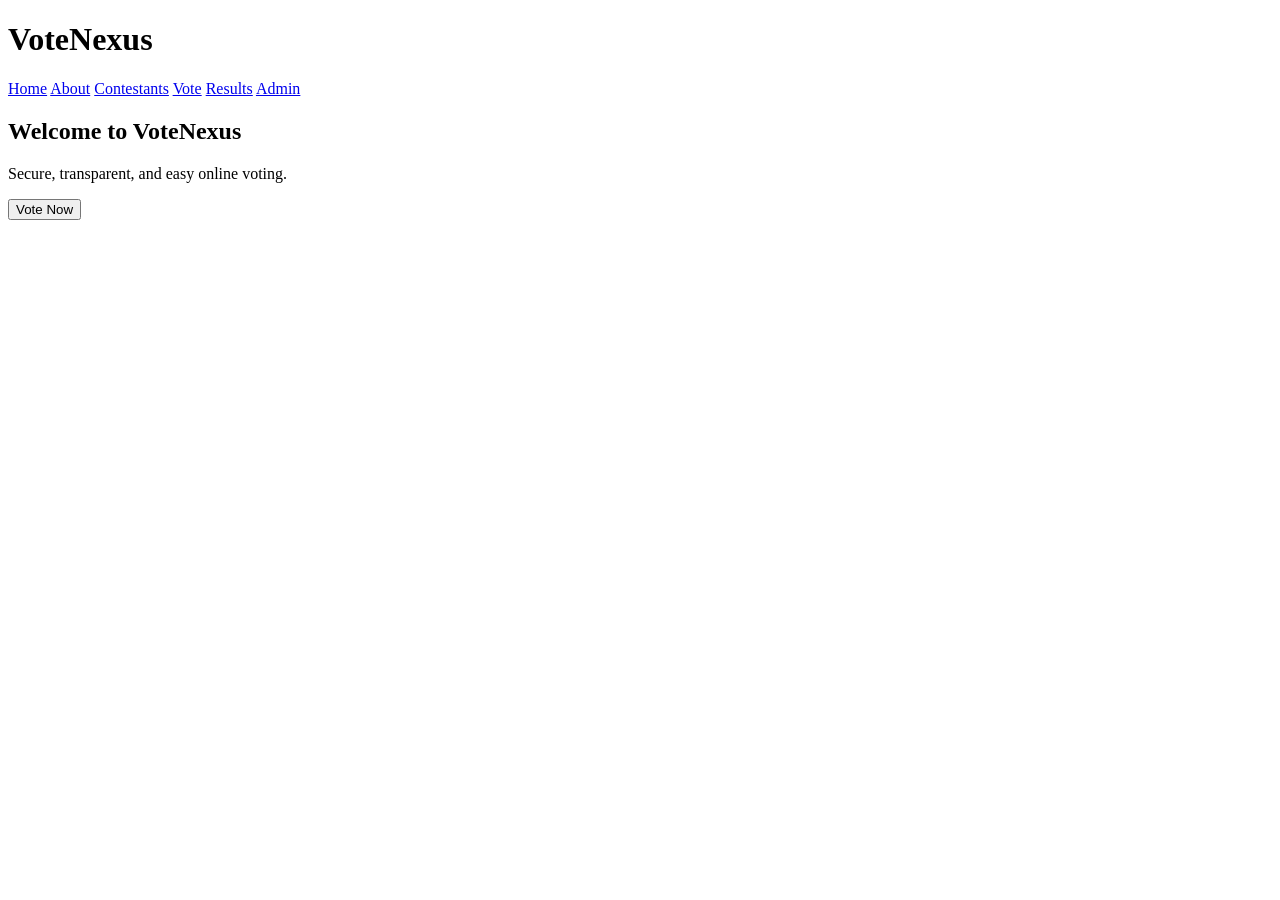
==== index.html @ 4d03fcda "Add initial HTML structure for VoteNexus" ====
<!DOCTYPE html>
<html lang="en">
<head>
    <meta charset="UTF-8">
    <meta name="viewport" content="width=device-width, initial-scale=1.0">
    <title>VoteNexus</title>
    <link rel="stylesheet" href="style.css">
</head>
<body>

    <header>
        <h1>VoteNexus</h1>
        <nav>
            <a href="#">Home</a>
            <a href="#">About</a>
            <a href="#">Contestants</a>
            <a href="#">Vote</a>
            <a href="#">Results</a>
            <a href="#">Admin</a>
        </nav>
    </header>

    <section>
        <h2>Welcome to VoteNexus</h2>
        <p>Secure, transparent, and easy online voting.</p>
        <button>Vote Now</button>
    </section>

    <script src="script.js"></script>
</body>
</html>
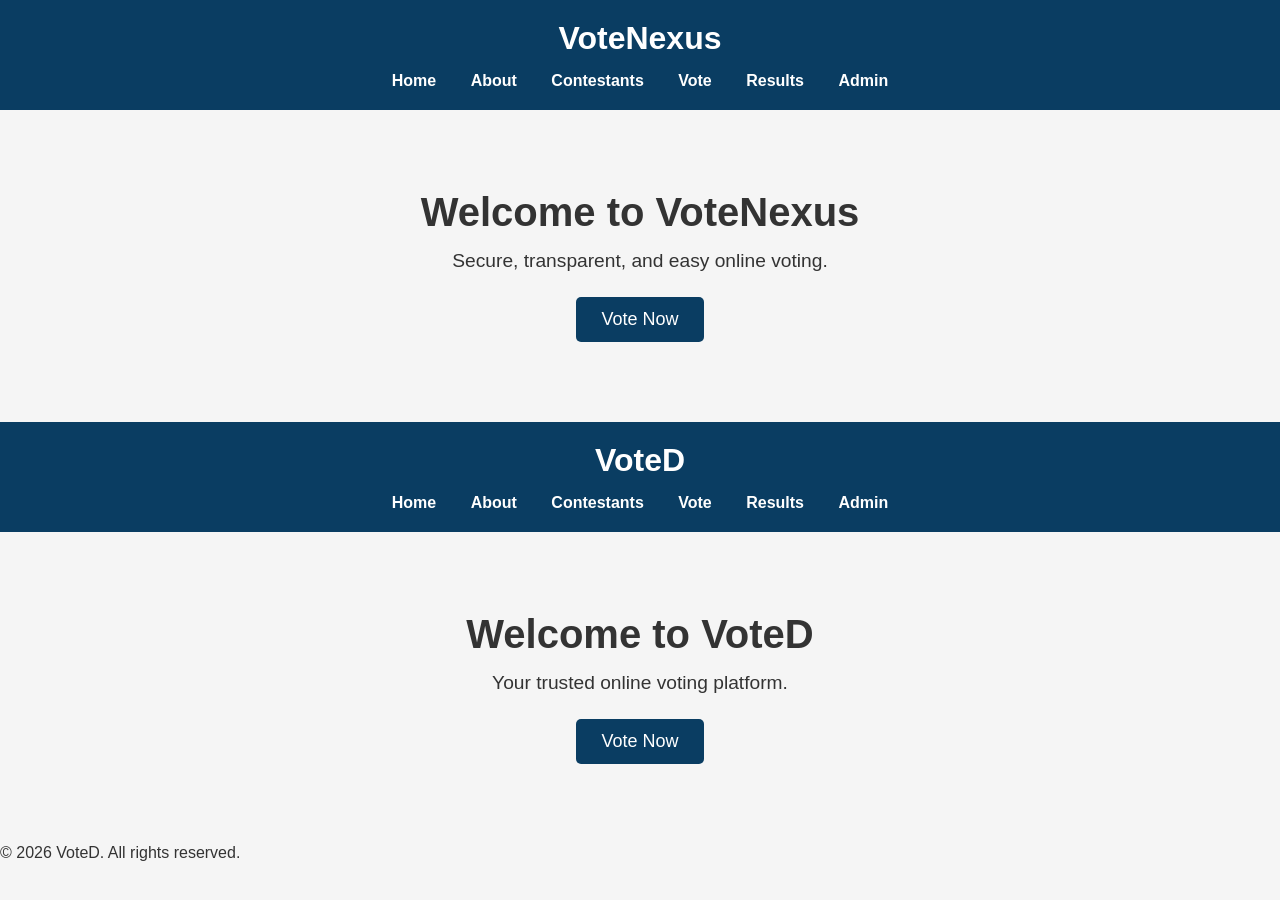
==== commit 515f0ede: "Enhance index.html with header and hero section Added header, hero section, and footer to the HTML." ====
--- a/index.html
+++ b/index.html
@@ -29,3 +29,28 @@
     <script src="script.js"></script>
 </body>
 </html>
+<header>
+    <h1>VoteD</h1>
+
+    <nav>
+        <a href="index.html">Home</a>
+        <a href="pages/about.html">About</a>
+        <a href="pages/contestants.html">Contestants</a>
+        <a href="pages/vote.html">Vote</a>
+        <a href="pages/results.html">Results</a>
+        <a href="admin/login.html">Admin</a>
+    </nav>
+</header>
+
+<section class="hero">
+    <h2>Welcome to VoteD</h2>
+    <p>Your trusted online voting platform.</p>
+
+    <button>Vote Now</button>
+</section>
+
+<footer>
+    <p>&copy; 2026 VoteD. All rights reserved.</p>
+</footer>
+
+<script src="script.js"></script>
--- a/style.css
+++ b/style.css
@@ -0,0 +1,66 @@
+* {
+    margin: 0;
+    padding: 0;
+    box-sizing: border-box;
+}
+
+body {
+    font-family: Arial, sans-serif;
+    background-color: #f5f5f5;
+    color: #333;
+}
+
+header {
+    background: #0a3d62;
+    color: white;
+    padding: 20px;
+}
+
+header h1 {
+    text-align: center;
+}
+
+nav {
+    margin-top: 15px;
+    text-align: center;
+}
+
+nav a {
+    color: white;
+    text-decoration: none;
+    margin: 0 15px;
+    font-weight: bold;
+}
+
+nav a:hover {
+    color: #ffd700;
+}
+
+section {
+    text-align: center;
+    padding: 80px 20px;
+}
+
+section h2 {
+    font-size: 2.5rem;
+    margin-bottom: 15px;
+}
+
+section p {
+    font-size: 1.2rem;
+    margin-bottom: 25px;
+}
+
+button {
+    background: #0a3d62;
+    color: white;
+    border: none;
+    padding: 12px 25px;
+    font-size: 18px;
+    border-radius: 5px;
+    cursor: pointer;
+}
+
+button:hover {
+    background: #145a86;
+}
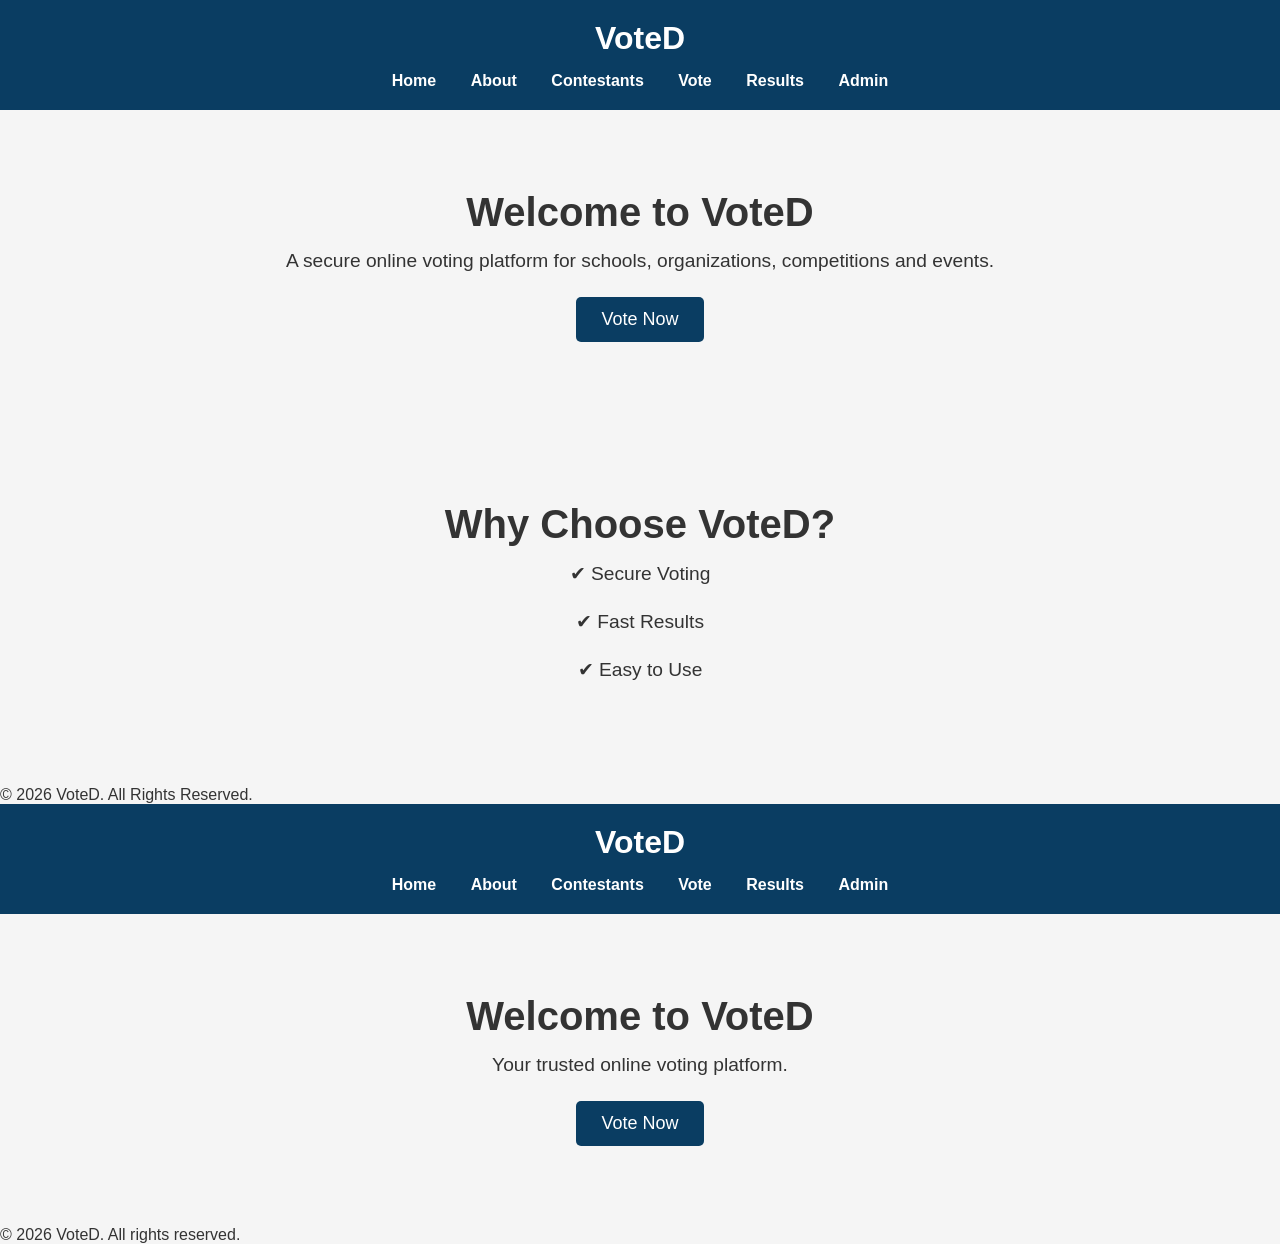
==== commit 9f4fd48e: "Update index.html" ====
--- a/index.html
+++ b/index.html
@@ -7,26 +7,44 @@
     <link rel="stylesheet" href="style.css">
 </head>
 <body>
+    <header>
+    <h1>VoteD</h1>
 
-    <header>
-        <h1>VoteNexus</h1>
-        <nav>
-            <a href="#">Home</a>
-            <a href="#">About</a>
-            <a href="#">Contestants</a>
-            <a href="#">Vote</a>
-            <a href="#">Results</a>
-            <a href="#">Admin</a>
-        </nav>
-    </header>
+    <nav>
+        <a href="index.html">Home</a>
+        <a href="pages/about.html">About</a>
+        <a href="pages/contestants.html">Contestants</a>
+        <a href="pages/vote.html">Vote</a>
+        <a href="pages/results.html">Results</a>
+        <a href="pages/admin.html">Admin</a>
+    </nav>
+</header>
 
-    <section>
-        <h2>Welcome to VoteNexus</h2>
-        <p>Secure, transparent, and easy online voting.</p>
-        <button>Vote Now</button>
-    </section>
+<section class="hero">
+    <h2>Welcome to VoteD</h2>
 
-    <script src="script.js"></script>
+    <p>
+        A secure online voting platform for schools, organizations,
+        competitions and events.
+    </p>
+
+    <button>Vote Now</button>
+</section>
+
+<section>
+    <h2>Why Choose VoteD?</h2>
+
+    <p>✔ Secure Voting</p>
+    <p>✔ Fast Results</p>
+    <p>✔ Easy to Use</p>
+</section>
+
+<footer>
+    <p>© 2026 VoteD. All Rights Reserved.</p>
+</footer>
+
+<script src="script.js"></script>
+</body>
 </body>
 </html>
 <header>
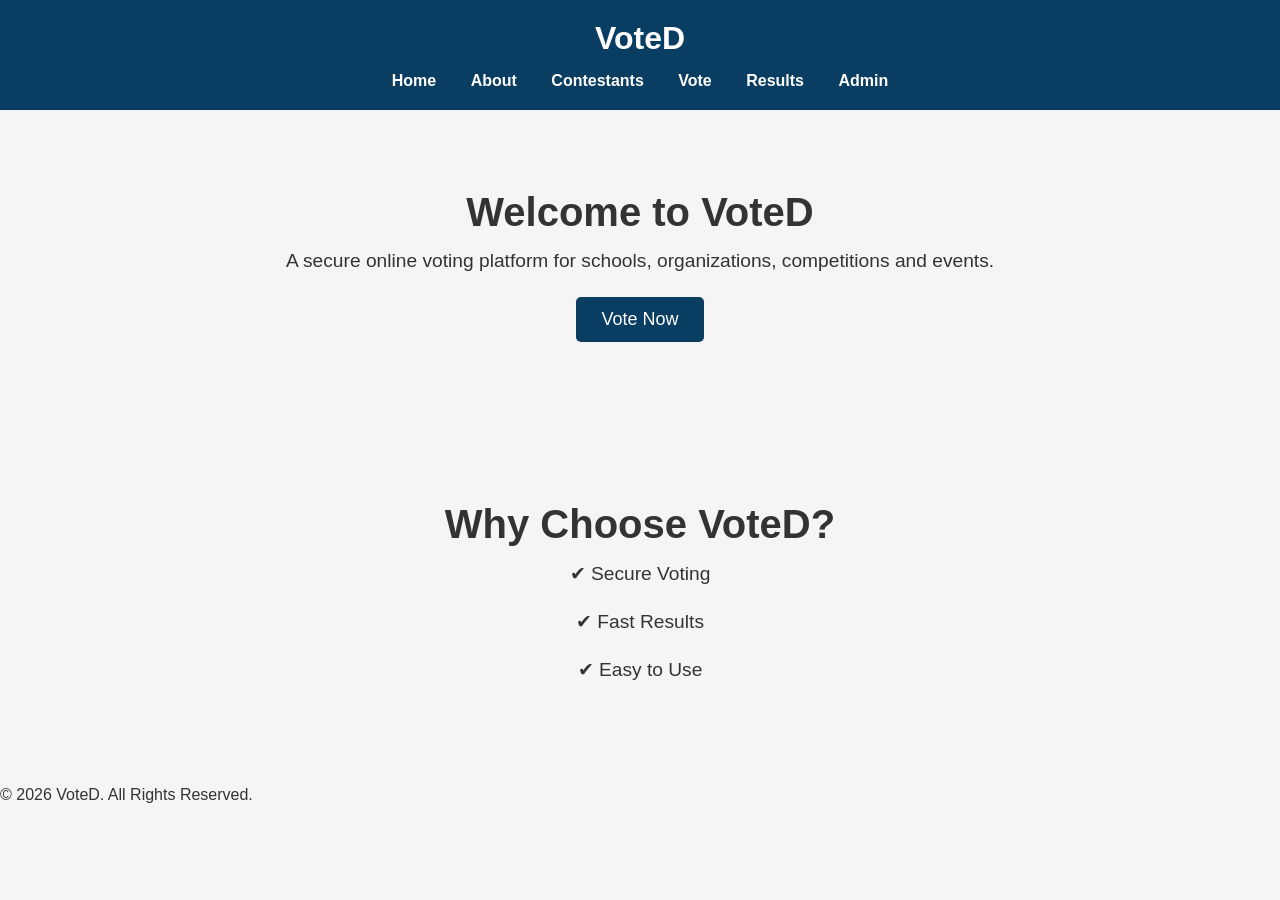
==== commit 05462349: "Remove header, hero section, and footer from index.html Removed header, hero section, and footer fro" ====
--- a/index.html
+++ b/index.html
@@ -47,28 +47,3 @@
 </body>
 </body>
 </html>
-<header>
-    <h1>VoteD</h1>
-
-    <nav>
-        <a href="index.html">Home</a>
-        <a href="pages/about.html">About</a>
-        <a href="pages/contestants.html">Contestants</a>
-        <a href="pages/vote.html">Vote</a>
-        <a href="pages/results.html">Results</a>
-        <a href="admin/login.html">Admin</a>
-    </nav>
-</header>
-
-<section class="hero">
-    <h2>Welcome to VoteD</h2>
-    <p>Your trusted online voting platform.</p>
-
-    <button>Vote Now</button>
-</section>
-
-<footer>
-    <p>&copy; 2026 VoteD. All rights reserved.</p>
-</footer>
-
-<script src="script.js"></script>
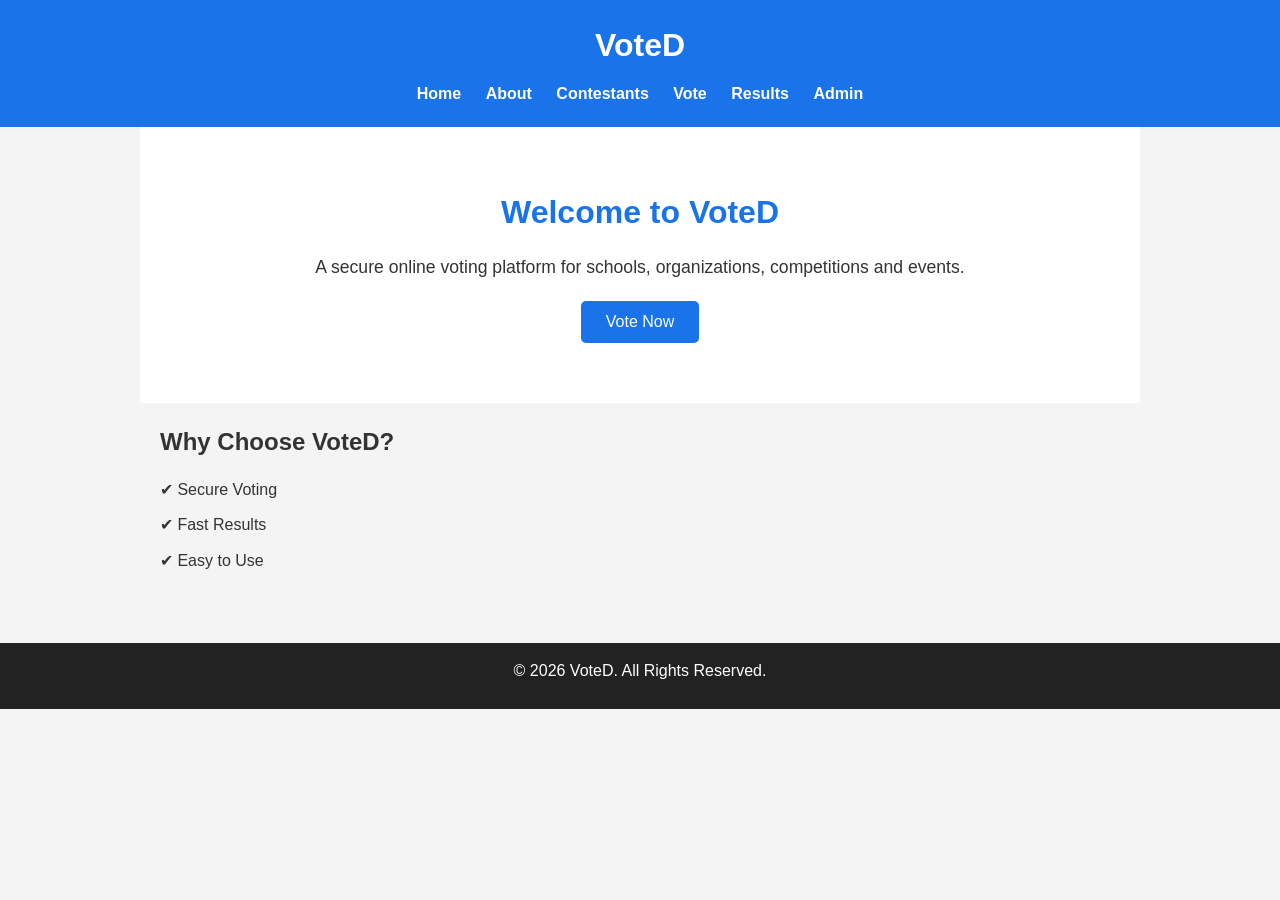
==== commit 5a2dfe8d: "Add 'Vote Now' button linking to vote page" ====
--- a/index.html
+++ b/index.html
@@ -28,7 +28,9 @@
         competitions and events.
     </p>
 
+    <a href="pages/vote.html">
     <button>Vote Now</button>
+</a>
 </section>
 
 <section>
@@ -45,5 +47,4 @@
 
 <script src="script.js"></script>
 </body>
-</body>
 </html>
--- a/style.css
+++ b/style.css
@@ -6,61 +6,95 @@
 
 body {
     font-family: Arial, sans-serif;
-    background-color: #f5f5f5;
+    background: #f4f4f4;
     color: #333;
+    line-height: 1.6;
 }
 
 header {
-    background: #0a3d62;
+    background: #1a73e8;
     color: white;
     padding: 20px;
+    text-align: center;
 }
 
 header h1 {
-    text-align: center;
-}
-
-nav {
-    margin-top: 15px;
-    text-align: center;
+    margin-bottom: 10px;
 }
 
 nav a {
     color: white;
     text-decoration: none;
-    margin: 0 15px;
+    margin: 0 10px;
     font-weight: bold;
 }
 
 nav a:hover {
-    color: #ffd700;
+    text-decoration: underline;
+}
+.hero {
+    background: white;
+    text-align: center;
+    padding: 60px 20px;
 }
 
-section {
-    text-align: center;
-    padding: 80px 20px;
-}
-
-section h2 {
-    font-size: 2.5rem;
+.hero h2 {
+    color: #1a73e8;
+    font-size: 2rem;
     margin-bottom: 15px;
 }
 
-section p {
-    font-size: 1.2rem;
-    margin-bottom: 25px;
+.hero p {
+    font-size: 1.1rem;
+    margin-bottom: 20px;
 }
 
 button {
-    background: #0a3d62;
+    background: #1a73e8;
     color: white;
     border: none;
     padding: 12px 25px;
-    font-size: 18px;
+    font-size: 16px;
     border-radius: 5px;
     cursor: pointer;
 }
 
 button:hover {
-    background: #145a86;
+    background: #1557b0;
 }
+
+footer {
+    background: #222;
+    color: white;
+    text-align: center;
+    padding: 15px;
+    margin-top: 40px;
+}
+section {
+    max-width: 1000px;
+    margin: auto;
+    padding: 20px;
+}
+
+h2 {
+    margin-bottom: 15px;
+}
+
+p {
+    margin-bottom: 10px;
+}
+
+@media (max-width: 768px) {
+    nav a {
+        display: block;
+        margin: 10px 0;
+    }
+
+    .hero h2 {
+        font-size: 1.6rem;
+    }
+
+    button {
+        width: 100%;
+    }
+}
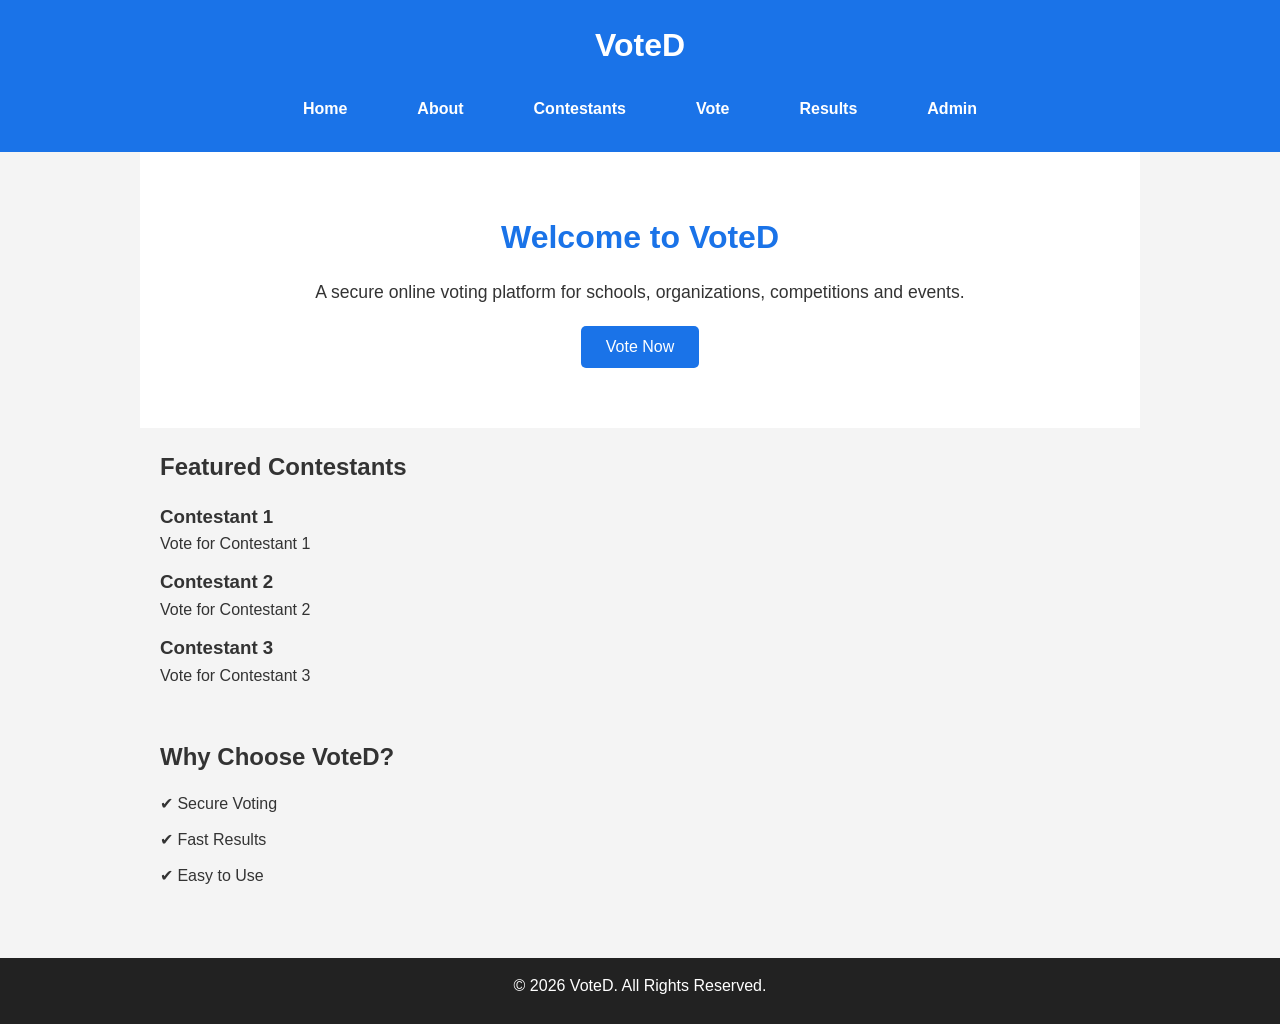
==== commit 772d227a: "Update index.html" ====
--- a/index.html
+++ b/index.html
@@ -16,7 +16,7 @@
         <a href="pages/contestants.html">Contestants</a>
         <a href="pages/vote.html">Vote</a>
         <a href="pages/results.html">Results</a>
-        <a href="pages/admin.html">Admin</a>
+        <a href="admin/login.html">Admin</a>
     </nav>
 </header>
 
@@ -32,7 +32,24 @@
     <button>Vote Now</button>
 </a>
 </section>
+<section class="contestants">
+    <h2>Featured Contestants</h2>
 
+    <div class="contestant-card">
+        <h3>Contestant 1</h3>
+        <p>Vote for Contestant 1</p>
+    </div>
+
+    <div class="contestant-card">
+        <h3>Contestant 2</h3>
+        <p>Vote for Contestant 2</p>
+    </div>
+
+    <div class="contestant-card">
+        <h3>Contestant 3</h3>
+        <p>Vote for Contestant 3</p>
+    </div>
+</section>
 <section>
     <h2>Why Choose VoteD?</h2>
 
--- a/style.css
+++ b/style.css
@@ -98,3 +98,21 @@
         width: 100%;
     }
 }
+nav {
+    display: flex;
+    justify-content: center;
+    gap: 20px;
+    flex-wrap: wrap;
+    margin-top: 15px;
+}
+
+nav a {
+    padding: 10px 15px;
+    border-radius: 5px;
+    transition: background 0.3s ease;
+}
+
+nav a:hover {
+    background: rgba(255, 255, 255, 0.2);
+    text-decoration: none;
+}
